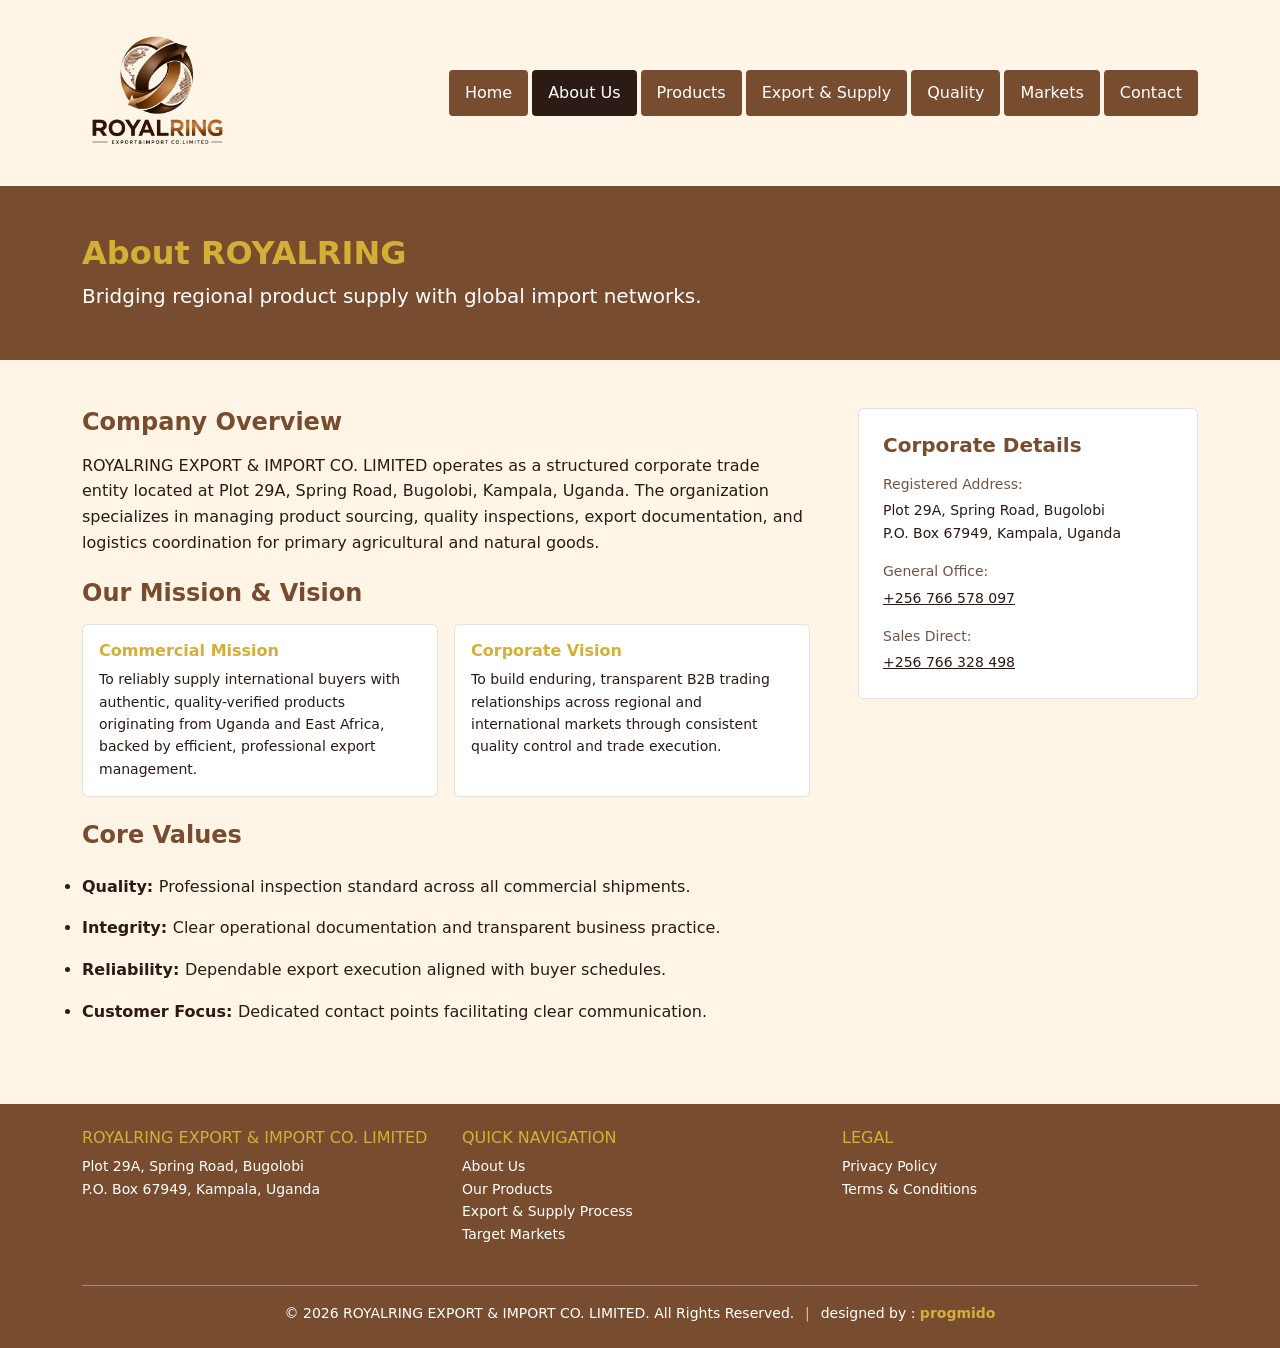
==== about.html @ 4150aece "Add files via upload" ====
<!DOCTYPE html>
<html lang="en">
 <head>
  <meta charset="utf-8"/>
  <meta content="width=device-width, initial-scale=1.0" name="viewport"/>
  <title>
   About Us | ROYALRING EXPORT &amp; IMPORT CO. LIMITED
  </title>
  <meta content="Learn about ROYALRING EXPORT &amp; IMPORT CO. LIMITED, based in Bugolobi, Kampala, Uganda. Core values, commercial mission, and international trade operations." name="description"/>
  <link href="https://www.royalringltd.com/about.html" rel="canonical"/>
  <link href="https://cdn.jsdelivr.net/npm/bootstrap@5.3.2/dist/css/bootstrap.min.css" rel="stylesheet"/>
  <link href="css/royalring.css" rel="stylesheet"/>
 </head>
 <body>
  <nav aria-label="Main Navigation" class="navbar navbar-expand-lg navbar-royalring sticky-top">
   <div class="container">
    <a class="navbar-brand d-flex align-items-center" href="index.html">
     <img alt="ROYALRING EXPORT &amp; IMPORT CO. LIMITED" class="brand-logo" height="150" src="images/logo.png" width="150"/>
    </a>
    <button aria-controls="mainNav" aria-expanded="false" aria-label="Toggle navigation" class="navbar-toggler border-0" data-bs-target="#mainNav" data-bs-toggle="collapse" type="button">
     <span class="navbar-toggler-icon">
     </span>
    </button>
    <div class="collapse navbar-collapse" id="mainNav">
     <ul class="navbar-nav ms-auto mb-2 mb-lg-0">
      <li class="nav-item">
       <a class="nav-link" href="index.html">
        Home
       </a>
      </li>
      <li class="nav-item">
       <a aria-current="page" class="nav-link active" href="about.html">
        About Us
       </a>
      </li>
      <li class="nav-item">
       <a class="nav-link" href="products.html">
        Products
       </a>
      </li>
      <li class="nav-item">
       <a class="nav-link" href="export.html">
        Export &amp; Supply
       </a>
      </li>
      <li class="nav-item">
       <a class="nav-link" href="quality.html">
        Quality
       </a>
      </li>
      <li class="nav-item">
       <a class="nav-link" href="markets.html">
        Markets
       </a>
      </li>
      <li class="nav-item">
       <a class="nav-link" href="contact.html">
        Contact
       </a>
      </li>
     </ul>
    </div>
   </div>
  </nav>
  <header class="py-5 page-header">
   <div class="container">
    <h1 class="h2 fw-bold rr-accent-text">
     About ROYALRING
    </h1>
    <p class="lead text-white mb-0 header-description">
     Bridging regional product supply with global import networks.
    </p>
   </div>
  </header>
  <main class="py-5">
   <div class="container">
    <div class="row g-5">
     <div class="col-lg-8">
      <h2 class="h4 fw-bold mb-3 heading-primary">
       Company Overview
      </h2>
      <p>
       ROYALRING EXPORT &amp; IMPORT CO. LIMITED operates as a structured corporate trade entity located at Plot 29A, Spring Road, Bugolobi, Kampala, Uganda. The organization specializes in managing product sourcing, quality inspections, export documentation, and logistics coordination for primary agricultural and natural goods.
      </p>
      <h2 class="h4 fw-bold mt-4 mb-3 heading-primary">
       Our Mission &amp; Vision
      </h2>
      <div class="row g-3">
       <div class="col-md-6">
        <div class="p-3 border rounded bg-white h-100">
         <h3 class="h6 fw-bold rr-accent-text">
          Commercial Mission
         </h3>
         <p class="small mb-0">
          To reliably supply international buyers with authentic, quality-verified products originating from Uganda and East Africa, backed by efficient, professional export management.
         </p>
        </div>
       </div>
       <div class="col-md-6">
        <div class="p-3 border rounded bg-white h-100">
         <h3 class="h6 fw-bold rr-accent-text">
          Corporate Vision
         </h3>
         <p class="small mb-0">
          To build enduring, transparent B2B trading relationships across regional and international markets through consistent quality control and trade execution.
         </p>
        </div>
       </div>
      </div>
      <h2 class="h4 fw-bold mt-4 mb-3 heading-primary">
       Core Values
      </h2>
      <ul class="list-group list-group-flush mb-4">
       <li class="list-group-content py-2">
        <strong>
         Quality:
        </strong>
        Professional inspection standard across all commercial shipments.
       </li>
       <li class="list-group-content py-2">
        <strong>
         Integrity:
        </strong>
        Clear operational documentation and transparent business practice.
       </li>
       <li class="list-group-content py-2">
        <strong>
         Reliability:
        </strong>
        Dependable export execution aligned with buyer schedules.
       </li>
       <li class="list-group-content py-2">
        <strong>
         Customer Focus:
        </strong>
        Dedicated contact points facilitating clear communication.
       </li>
      </ul>
     </div>
     <div class="col-lg-4">
      <div class="p-4 rounded border bg-white">
       <h3 class="h5 fw-bold mb-3 heading-primary">
        Corporate Details
       </h3>
       <p class="small rr-secondary-text mb-1">
        Registered Address:
       </p>
       <p class="small">
        Plot 29A, Spring Road, Bugolobi
        <br/>
        P.O. Box 67949, Kampala, Uganda
       </p>
       <p class="small rr-secondary-text mb-1">
        General Office:
       </p>
       <p class="small mb-3">
        <a class="text-dark" href="tel:+256766578097">
         +256 766 578 097
        </a>
       </p>
       <p class="small rr-secondary-text mb-1">
        Sales Direct:
       </p>
       <p class="small mb-0">
        <a class="text-dark" href="tel:+256766328498">
         +256 766 328 498
        </a>
       </p>
      </div>
     </div>
    </div>
   </div>
  </main>
  <script defer="" src="https://cdn.jsdelivr.net/npm/bootstrap@5.3.2/dist/js/bootstrap.bundle.min.js">
  </script>
  <footer class="site-footer">
   <div class="container">
    <div class="row">
     <div class="col-md-4 mb-3">
      <h4 class="h6 text-uppercase">
       ROYALRING EXPORT &amp; IMPORT CO. LIMITED
      </h4>
      <p class="small">
       Plot 29A, Spring Road, Bugolobi
       <br/>
       P.O. Box 67949, Kampala, Uganda
      </p>
     </div>
     <div class="col-md-4 mb-3">
      <h4 class="h6 text-uppercase">
       Quick Navigation
      </h4>
      <ul class="list-unstyled small">
       <li>
        <a href="about.html">
         About Us
        </a>
       </li>
       <li>
        <a href="products.html">
         Our Products
        </a>
       </li>
       <li>
        <a href="export.html">
         Export &amp; Supply Process
        </a>
       </li>
       <li>
        <a href="markets.html">
         Target Markets
        </a>
       </li>
      </ul>
     </div>
     <div class="col-md-4 mb-3">
      <h4 class="h6 text-uppercase">
       Legal
      </h4>
      <ul class="list-unstyled small">
       <li>
        <a href="privacy.html">
         Privacy Policy
        </a>
       </li>
       <li>
        <a href="terms.html">
         Terms &amp; Conditions
        </a>
       </li>
      </ul>
     </div>
    </div>
    <div class="footer-bottom text-center pt-3 small">
     &copy; 2026 ROYALRING EXPORT &amp; IMPORT CO. LIMITED. All Rights Reserved. <span class="footer-credit-separator">|</span> designed by : <a href="https://medo67866.github.io/progmido/" target="_blank" rel="noopener noreferrer">progmido</a>
    </div>
   </div>
  </footer>
  <script defer="True" src="https://cdn.jsdelivr.net/npm/bootstrap@5.3.2/dist/js/bootstrap.bundle.min.js">
  </script>
  <script defer="True" src="js/main.js">
  </script>
 </body>
</html>
---- css/royalring.css ----
/* =========================================================
   ROYALRING EXPORT & IMPORT CO. LIMITED
   Global stylesheet — Bootstrap 5.3.2 companion
   ========================================================= */

:root {
  --rr-bg: #FEF5E6;
  --rr-primary: #784C2F;
  --rr-primary-dark: #2C1A14;
  --rr-secondary: #8C6239;
  --rr-accent: #D4AF37;
  --rr-text: #2C1A14;
  --rr-text-muted: #6B5548;
  --rr-surface: #FFFFFF;
  --rr-border: #E5DDD5;

  --rr-font-main: system-ui, -apple-system, "Segoe UI", Roboto,
                  "Helvetica Neue", Arial, sans-serif;
}

/* -------------------------
   Base
   ------------------------- */
html {
  scroll-behavior: smooth;
}

body {
  margin: 0;
  padding: 0;
  overflow-x: hidden;
  background-color: var(--rr-bg);
  color: var(--rr-text);
  font-family: var(--rr-font-main);
  line-height: 1.6;
}

p {
  color: var(--rr-text);
}

.rr-secondary-text {
  color: var(--rr-text-muted) !important;
}

.rr-accent-text {
  color: var(--rr-accent) !important;
}

.text-dark {
  color: var(--rr-primary-dark) !important;
}

.heading-primary {
  color: var(--rr-primary) !important;
}

.link-secondary {
  color: var(--rr-secondary) !important;
}

a:focus-visible,
button:focus-visible {
  outline: 3px solid var(--rr-accent);
  outline-offset: 2px;
}

/* -------------------------
   Utility / top information bar
   ------------------------- */
.topbar {
  padding: 0.25rem 0;
  background-color: var(--rr-primary-dark) !important;
  color: var(--rr-surface);
}

.topbar a {
  color: var(--rr-accent) !important;
  text-decoration: none;
}

.topbar a:hover,
.topbar a:focus {
  color: var(--rr-surface) !important;
}

/* -------------------------
   Navigation
   ------------------------- */
.navbar-royalring {
  background-color: transparent !important;
  border: 0;
  padding: 0.8rem 1rem;
}

.navbar-royalring .navbar-brand {
  color: var(--rr-text);
  font-weight: 700;
  letter-spacing: 1px;
  text-transform: uppercase;
}

.navbar-royalring .brand-logo {
  display: block;
  width: 150px;
  height: 150px;
  max-width: 150px;
  object-fit: contain;
}

.navbar-royalring .navbar-toggler {
  color: var(--rr-primary-dark);
}

.navbar-royalring .navbar-toggler:focus {
  box-shadow: none;
}

.navbar-royalring .navbar-toggler-icon {
  background-image: url("data:image/svg+xml,%3csvg xmlns='http://www.w3.org/2000/svg' viewBox='0 0 30 30'%3e%3cpath stroke='%232C1A14' stroke-linecap='round' stroke-miterlimit='10' stroke-width='2' d='M4 7h22M4 15h22M4 23h22'/%3e%3c/svg%3e");
}

.navbar-royalring .navbar-nav .nav-link {
  margin-left: 4px;
  padding: 10px 16px !important;
  border-radius: 4px;
  background-color: var(--rr-primary) !important;
  color: var(--rr-surface) !important;
  font-weight: 500;
  transition: background-color 0.2s ease-in-out, color 0.2s ease-in-out;
}

.navbar-royalring .navbar-nav .nav-link:hover,
.navbar-royalring .navbar-nav .nav-link:focus {
  background-color: var(--rr-secondary) !important;
  color: var(--rr-surface) !important;
}

.navbar-royalring .navbar-nav .nav-link.active,
.navbar-royalring .navbar-nav .nav-link.active:hover {
  background-color: var(--rr-primary-dark) !important;
  color: var(--rr-surface) !important;
}

/* -------------------------
   Page headers
   ------------------------- */
.page-header {
  background-color: var(--rr-primary) !important;
  color: var(--rr-surface);
}

.page-header h1,
.page-header h2,
.page-header h3 {
  color: var(--rr-accent) !important;
}

.page-header .header-description {
  color: var(--rr-surface) !important;
  margin-bottom: 0;
}

/* -------------------------
   Home hero / dark sections
   ------------------------- */
.hero-section {
  position: relative;
  padding: 5rem 0;
  background: linear-gradient(135deg, var(--rr-primary-dark) 0%, #1A0F0C 100%);
  color: var(--rr-surface);
}

.hero-section .row {
  align-items: center;
}


.hero-section .hero-content {
  max-width: 900px;
}

.hero-section .hero-title {
  max-width: 760px;
  margin-right: auto;
  color: var(--rr-surface) !important;
  font-size: clamp(2.8rem, 5vw, 4.5rem);
  font-weight: 700;
  line-height: 1.08;
  letter-spacing: -0.02em;
}

.hero-section .hero-description {
  width: 100%;
  max-width: 760px;
  color: var(--rr-surface) !important;
}

.hero-section .hero-logo {
  display: block;
  width: min(100%, 340px);
  height: auto;
  max-width: 340px;
  margin: 0 auto;
  object-fit: contain;
}

.uganda-farms-image {
  display: block;
  width: 100%;
  height: auto;
  max-width: 100%;
  object-fit: cover;
}

.contact-connect-section {
  background-color: var(--rr-secondary) !important;
  color: var(--rr-surface);
}

.contact-connect-section p,
.contact-connect-section strong,
.contact-connect-section a,
.contact-connect-section .dark-section-label {
  color: var(--rr-surface) !important;
}

.contact-connect-section .dark-section-label {
  color: var(--rr-accent) !important;
  opacity: 1;
}

.contact-connect-section a:hover,
.contact-connect-section a:focus {
  color: var(--rr-accent) !important;
}

/* -------------------------
   Buttons
   ------------------------- */
.btn-rr-accent {
  padding: 0.6rem 1.4rem;
  border: 0;
  border-radius: 4px;
  background-color: var(--rr-accent);
  color: var(--rr-primary-dark);
  font-weight: 600;
  transition: all 0.2s ease;
}

.btn-rr-accent:hover,
.btn-rr-accent:focus {
  background-color: #B89528;
  color: var(--rr-primary-dark);
}

.btn-rr-outline {
  padding: 0.6rem 1.4rem;
  border: 1px solid var(--rr-accent);
  border-radius: 4px;
  background-color: transparent;
  color: var(--rr-accent);
  font-weight: 600;
  transition: all 0.2s ease;
}

.btn-rr-outline:hover,
.btn-rr-outline:focus {
  background-color: var(--rr-accent);
  color: var(--rr-primary-dark);
}

/* -------------------------
   Cards / surfaces
   ------------------------- */
.card,
.product-card,
.bg-white,
.markets-map-frame {
  background-color: var(--rr-surface) !important;
}

.card {
  color: var(--rr-text);
}

.product-card {
  overflow: hidden;
  border: 1px solid var(--rr-border);
  border-radius: 8px;
  transition: transform 0.3s ease, box-shadow 0.3s ease;
}

.product-card:hover {
  transform: translateY(-5px);
  box-shadow: 0 10px 20px rgba(44, 26, 20, 0.1);
}

.product-image-container {
  position: relative;
  overflow: hidden;
  aspect-ratio: 4 / 3;
}

.product-image-container img {
  width: 100%;
  height: 100%;
  object-fit: cover;
  transition: transform 0.4s ease;
}

.product-card:hover .product-image-container img {
  transform: scale(1.05);
}

.product-overlay {
  position: absolute;
  inset: 0;
  display: flex;
  align-items: center;
  justify-content: center;
  background: rgba(44, 26, 20, 0.6);
  opacity: 0;
  transition: opacity 0.3s ease;
}

.product-card:hover .product-overlay,
.product-card.touch-active .product-overlay {
  opacity: 1;
}

/* Product-page card images */
.card-img-top {
  cursor: pointer;
  transition: opacity 0.2s ease;
}

.card-img-top:hover {
  opacity: 0.92;
}

/* -------------------------
   Timeline
   ------------------------- */
.timeline-item {
  position: relative;
  margin-bottom: 2rem;
  padding-left: 1.5rem;
  border-left: 3px solid var(--rr-secondary);
}

.timeline-item::before {
  content: "";
  position: absolute;
  top: 0;
  left: -9px;
  width: 15px;
  height: 15px;
  border-radius: 50%;
  background-color: var(--rr-accent);
}

/* -------------------------
   Markets
   ------------------------- */
.markets-map-frame {
  text-align: center;
}

.markets-map {
  display: block;
  width: 100%;
  height: auto;
  object-fit: contain;
}

/* -------------------------
   Lightbox
   ------------------------- */
.rr-lightbox {
  position: fixed;
  z-index: 9999;
  inset: 0;
  display: none;
  align-items: center;
  justify-content: center;
  padding: 1rem;
  background: rgba(0, 0, 0, 0.9);
}

.rr-lightbox.active {
  display: flex;
}

.rr-lightbox-content {
  display: flex;
  max-width: 95vw;
  max-height: 90vh;
  flex-direction: column;
  align-items: center;
  justify-content: center;
}

.rr-lightbox img {
  display: block;
  max-width: 90vw;
  max-height: 80vh;
  border: 2px solid var(--rr-accent);
  border-radius: 4px;
}

.rr-lightbox-caption {
  margin-top: 0.5rem;
  color: var(--rr-surface);
  text-align: center;
}

.rr-lightbox-close {
  position: absolute;
  top: 16px;
  right: 24px;
  z-index: 1;
  padding: 0.25rem 0.5rem;
  border: 0;
  background: transparent;
  color: var(--rr-surface);
  font-size: 2.5rem;
  line-height: 1;
  cursor: pointer;
}

/* -------------------------
   Footer
   ------------------------- */
.site-footer {
  background-color: var(--rr-primary) !important;
  color: var(--rr-surface) !important;
  padding: 1.5rem 0;
}

.site-footer h4 {
  color: var(--rr-accent) !important;
}

.site-footer p,
.site-footer li,
.site-footer .small {
  color: var(--rr-surface) !important;
}

.site-footer a {
  color: var(--rr-surface) !important;
  text-decoration: none;
  transition: color 0.2s ease;
}

.site-footer a:hover,
.site-footer a:focus {
  color: var(--rr-accent) !important;
}

.site-footer .footer-bottom {
  margin-top: 0.5rem;
  border-top: 1px solid rgba(255, 255, 255, 0.35);
  color: var(--rr-surface) !important;
}


.footer-credit-separator {
  margin: 0 0.4rem;
  opacity: 0.65;
}

.site-footer .footer-bottom a.footer-credit,
.site-footer .footer-bottom a[href*="medo67866.github.io/progmido"] {
  color: var(--rr-accent) !important;
  font-weight: 600;
}

.site-footer .footer-bottom a[href*="medo67866.github.io/progmido"]:hover,
.site-footer .footer-bottom a[href*="medo67866.github.io/progmido"]:focus {
  color: var(--rr-surface) !important;
}


/* -------------------------
   WhatsApp floating button
   ------------------------- */
.whatsapp-float {
  position: fixed;
  right: 25px;
  bottom: 25px;
  z-index: 1000;
  display: flex;
  width: 55px;
  height: 55px;
  align-items: center;
  justify-content: center;
  border-radius: 50%;
  background-color: #25D366;
  color: var(--rr-surface);
  font-size: 30px;
  text-align: center;
  text-decoration: none;
  box-shadow: 2px 2px 10px rgba(0, 0, 0, 0.2);
  transition: transform 0.2s ease, background-color 0.2s ease;
}

.whatsapp-float:hover,
.whatsapp-float:focus {
  background-color: #1EBE5D;
  color: var(--rr-surface);
  transform: scale(1.05);
}


/* Contact phone / WhatsApp icons */
.contact-icon-line {
  display: flex;
  align-items: center;
  flex-wrap: wrap;
  gap: 0.75rem;
}

.contact-icon-line a {
  display: inline-flex;
  align-items: center;
  gap: 0.25rem;
  text-decoration: none;
}

.contact-email-link,
.contact-telephone-link {
  width: 1.35rem;
  justify-content: center;
}

.contact-email-icon {
  color: var(--rr-primary);
  font-size: 1.05rem;
}

.contact-telephone-icon {
  color: var(--rr-primary);
  font-size: 1rem;
}

.contact-email-link:hover .contact-email-icon,
.contact-email-link:focus .contact-email-icon,
.contact-telephone-link:hover .contact-telephone-icon,
.contact-telephone-link:focus .contact-telephone-icon {
  color: var(--rr-gold);
}

.contact-whatsapp-icon {
  color: #25D366;
  font-size: 1.2rem;
}

.contact-mobile-icon {
  color: var(--rr-primary);
  font-size: 1.05rem;
}

.whatsapp-float i {
  font-size: 30px;
  line-height: 1;
}

/* -------------------------
   Responsive
   ------------------------- */
@media (max-width: 991.98px) {
  .navbar-royalring {
    padding: 0.75rem 1rem;
  }

  .navbar-royalring .brand-logo {
    width: 100px;
    height: 100px;
    max-width: 100px;
  }

  .navbar-royalring .navbar-nav {
    padding-top: 0.5rem;
  }

  .navbar-royalring .navbar-nav .nav-link {
    margin-left: 0;
    margin-bottom: 4px;
    text-align: center;
  }
}

@media (max-width: 767.98px) {
  .hero-section {
    padding: 3.5rem 0;
  }

  .hero-section .hero-title {
    max-width: 100%;
    font-size: 2.4rem;
    line-height: 1.12;
  }

  .hero-section .hero-description {
    max-width: 100%;
  }

  .hero-section .hero-logo {
    width: min(100%, 260px);
  }

  .rr-lightbox img {
    max-width: 94vw;
    max-height: 76vh;
  }

  .whatsapp-float {
    right: 18px;
    bottom: 18px;
    width: 50px;
    height: 50px;
    font-size: 26px;
  }
}
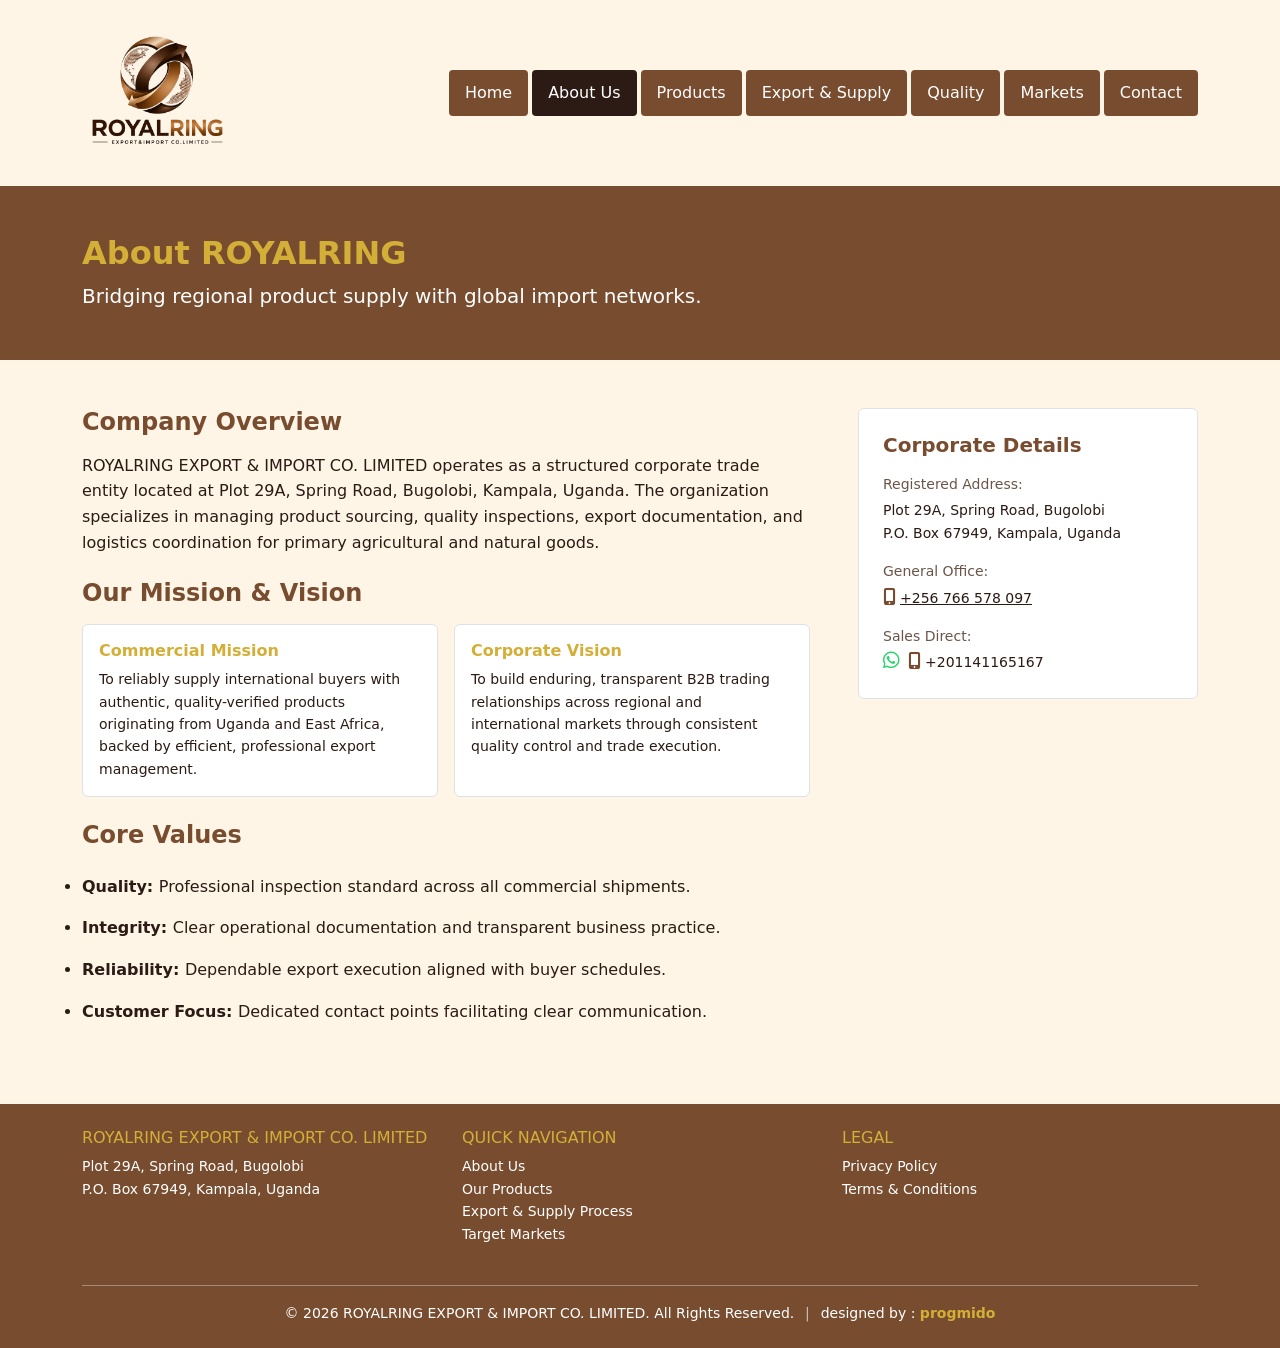
==== commit 7b01a1a5: "Add files via upload" ====
--- a/about.html
+++ b/about.html
@@ -1,244 +1,239 @@
 <!DOCTYPE html>
+
 <html lang="en">
- <head>
-  <meta charset="utf-8"/>
-  <meta content="width=device-width, initial-scale=1.0" name="viewport"/>
-  <title>
+<head>
+<meta charset="utf-8"/>
+<meta content="width=device-width, initial-scale=1.0" name="viewport"/>
+<title>
    About Us | ROYALRING EXPORT &amp; IMPORT CO. LIMITED
   </title>
-  <meta content="Learn about ROYALRING EXPORT &amp; IMPORT CO. LIMITED, based in Bugolobi, Kampala, Uganda. Core values, commercial mission, and international trade operations." name="description"/>
-  <link href="https://www.royalringltd.com/about.html" rel="canonical"/>
-  <link href="https://cdn.jsdelivr.net/npm/bootstrap@5.3.2/dist/css/bootstrap.min.css" rel="stylesheet"/>
-  <link href="css/royalring.css" rel="stylesheet"/>
- </head>
- <body>
-  <nav aria-label="Main Navigation" class="navbar navbar-expand-lg navbar-royalring sticky-top">
-   <div class="container">
-    <a class="navbar-brand d-flex align-items-center" href="index.html">
-     <img alt="ROYALRING EXPORT &amp; IMPORT CO. LIMITED" class="brand-logo" height="150" src="images/logo.png" width="150"/>
-    </a>
-    <button aria-controls="mainNav" aria-expanded="false" aria-label="Toggle navigation" class="navbar-toggler border-0" data-bs-target="#mainNav" data-bs-toggle="collapse" type="button">
-     <span class="navbar-toggler-icon">
-     </span>
-    </button>
-    <div class="collapse navbar-collapse" id="mainNav">
-     <ul class="navbar-nav ms-auto mb-2 mb-lg-0">
-      <li class="nav-item">
-       <a class="nav-link" href="index.html">
+<meta content="Learn about ROYALRING EXPORT &amp; IMPORT CO. LIMITED, based in Bugolobi, Kampala, Uganda. Core values, commercial mission, and international trade operations." name="description"/>
+<link href="https://www.royalringltd.com/about.html" rel="canonical"/>
+<link href="https://cdn.jsdelivr.net/npm/bootstrap@5.3.2/dist/css/bootstrap.min.css" rel="stylesheet"/>
+<link href="https://cdnjs.cloudflare.com/ajax/libs/font-awesome/6.5.2/css/all.min.css" rel="stylesheet"/><link href="css/royalring.css" rel="stylesheet"/>
+</head>
+<body>
+<nav aria-label="Main Navigation" class="navbar navbar-expand-lg navbar-royalring sticky-top">
+<div class="container">
+<a class="navbar-brand d-flex align-items-center" href="index.html">
+<img alt="ROYALRING EXPORT &amp; IMPORT CO. LIMITED" class="brand-logo" height="150" src="images/logo.png" width="150"/>
+</a>
+<button aria-controls="mainNav" aria-expanded="false" aria-label="Toggle navigation" class="navbar-toggler border-0" data-bs-target="#mainNav" data-bs-toggle="collapse" type="button">
+<span class="navbar-toggler-icon">
+</span>
+</button>
+<div class="collapse navbar-collapse" id="mainNav">
+<ul class="navbar-nav ms-auto mb-2 mb-lg-0">
+<li class="nav-item">
+<a class="nav-link" href="index.html">
         Home
        </a>
-      </li>
-      <li class="nav-item">
-       <a aria-current="page" class="nav-link active" href="about.html">
+</li>
+<li class="nav-item">
+<a aria-current="page" class="nav-link active" href="about.html">
         About Us
        </a>
-      </li>
-      <li class="nav-item">
-       <a class="nav-link" href="products.html">
+</li>
+<li class="nav-item">
+<a class="nav-link" href="products.html">
         Products
        </a>
-      </li>
-      <li class="nav-item">
-       <a class="nav-link" href="export.html">
+</li>
+<li class="nav-item">
+<a class="nav-link" href="export.html">
         Export &amp; Supply
        </a>
-      </li>
-      <li class="nav-item">
-       <a class="nav-link" href="quality.html">
+</li>
+<li class="nav-item">
+<a class="nav-link" href="quality.html">
         Quality
        </a>
-      </li>
-      <li class="nav-item">
-       <a class="nav-link" href="markets.html">
+</li>
+<li class="nav-item">
+<a class="nav-link" href="markets.html">
         Markets
        </a>
-      </li>
-      <li class="nav-item">
-       <a class="nav-link" href="contact.html">
+</li>
+<li class="nav-item">
+<a class="nav-link" href="contact.html">
         Contact
        </a>
-      </li>
-     </ul>
-    </div>
-   </div>
-  </nav>
-  <header class="py-5 page-header">
-   <div class="container">
-    <h1 class="h2 fw-bold rr-accent-text">
+</li>
+</ul>
+</div>
+</div>
+</nav>
+<header class="py-5 page-header">
+<div class="container">
+<h1 class="h2 fw-bold rr-accent-text">
      About ROYALRING
     </h1>
-    <p class="lead text-white mb-0 header-description">
+<p class="lead text-white mb-0 header-description">
      Bridging regional product supply with global import networks.
     </p>
-   </div>
-  </header>
-  <main class="py-5">
-   <div class="container">
-    <div class="row g-5">
-     <div class="col-lg-8">
-      <h2 class="h4 fw-bold mb-3 heading-primary">
+</div>
+</header>
+<main class="py-5">
+<div class="container">
+<div class="row g-5">
+<div class="col-lg-8">
+<h2 class="h4 fw-bold mb-3 heading-primary">
        Company Overview
       </h2>
-      <p>
+<p>
        ROYALRING EXPORT &amp; IMPORT CO. LIMITED operates as a structured corporate trade entity located at Plot 29A, Spring Road, Bugolobi, Kampala, Uganda. The organization specializes in managing product sourcing, quality inspections, export documentation, and logistics coordination for primary agricultural and natural goods.
       </p>
-      <h2 class="h4 fw-bold mt-4 mb-3 heading-primary">
+<h2 class="h4 fw-bold mt-4 mb-3 heading-primary">
        Our Mission &amp; Vision
       </h2>
-      <div class="row g-3">
-       <div class="col-md-6">
-        <div class="p-3 border rounded bg-white h-100">
-         <h3 class="h6 fw-bold rr-accent-text">
+<div class="row g-3">
+<div class="col-md-6">
+<div class="p-3 border rounded bg-white h-100">
+<h3 class="h6 fw-bold rr-accent-text">
           Commercial Mission
          </h3>
-         <p class="small mb-0">
+<p class="small mb-0">
           To reliably supply international buyers with authentic, quality-verified products originating from Uganda and East Africa, backed by efficient, professional export management.
          </p>
-        </div>
-       </div>
-       <div class="col-md-6">
-        <div class="p-3 border rounded bg-white h-100">
-         <h3 class="h6 fw-bold rr-accent-text">
+</div>
+</div>
+<div class="col-md-6">
+<div class="p-3 border rounded bg-white h-100">
+<h3 class="h6 fw-bold rr-accent-text">
           Corporate Vision
          </h3>
-         <p class="small mb-0">
+<p class="small mb-0">
           To build enduring, transparent B2B trading relationships across regional and international markets through consistent quality control and trade execution.
          </p>
-        </div>
-       </div>
-      </div>
-      <h2 class="h4 fw-bold mt-4 mb-3 heading-primary">
+</div>
+</div>
+</div>
+<h2 class="h4 fw-bold mt-4 mb-3 heading-primary">
        Core Values
       </h2>
-      <ul class="list-group list-group-flush mb-4">
-       <li class="list-group-content py-2">
-        <strong>
+<ul class="list-group list-group-flush mb-4">
+<li class="list-group-content py-2">
+<strong>
          Quality:
         </strong>
         Professional inspection standard across all commercial shipments.
        </li>
-       <li class="list-group-content py-2">
-        <strong>
+<li class="list-group-content py-2">
+<strong>
          Integrity:
         </strong>
         Clear operational documentation and transparent business practice.
        </li>
-       <li class="list-group-content py-2">
-        <strong>
+<li class="list-group-content py-2">
+<strong>
          Reliability:
         </strong>
         Dependable export execution aligned with buyer schedules.
        </li>
-       <li class="list-group-content py-2">
-        <strong>
+<li class="list-group-content py-2">
+<strong>
          Customer Focus:
         </strong>
         Dedicated contact points facilitating clear communication.
        </li>
-      </ul>
-     </div>
-     <div class="col-lg-4">
-      <div class="p-4 rounded border bg-white">
-       <h3 class="h5 fw-bold mb-3 heading-primary">
+</ul>
+</div>
+<div class="col-lg-4">
+<div class="p-4 rounded border bg-white">
+<h3 class="h5 fw-bold mb-3 heading-primary">
         Corporate Details
        </h3>
-       <p class="small rr-secondary-text mb-1">
+<p class="small rr-secondary-text mb-1">
         Registered Address:
        </p>
-       <p class="small">
+<p class="small">
         Plot 29A, Spring Road, Bugolobi
         <br/>
         P.O. Box 67949, Kampala, Uganda
        </p>
-       <p class="small rr-secondary-text mb-1">
+<p class="small rr-secondary-text mb-1">
         General Office:
        </p>
-       <p class="small mb-3">
-        <a class="text-dark" href="tel:+256766578097">
-         +256 766 578 097
-        </a>
-       </p>
-       <p class="small rr-secondary-text mb-1">
+<p class="small mb-3">
+<a class="text-dark" href="tel:+256766578097"><i aria-hidden="true" class="fa-solid fa-mobile-screen-button contact-mobile-icon me-1"></i>+256 766 578 097</a>
+</p>
+<p class="small rr-secondary-text mb-1">
         Sales Direct:
        </p>
-       <p class="small mb-0">
-        <a class="text-dark" href="tel:+256766328498">
-         +256 766 328 498
-        </a>
-       </p>
-      </div>
-     </div>
-    </div>
-   </div>
-  </main>
-  <script defer="" src="https://cdn.jsdelivr.net/npm/bootstrap@5.3.2/dist/js/bootstrap.bundle.min.js">
-  </script>
-  <footer class="site-footer">
-   <div class="container">
-    <div class="row">
-     <div class="col-md-4 mb-3">
-      <h4 class="h6 text-uppercase">
+<p class="small mb-0"><a class="text-dark text-decoration-none me-2" href="https://wa.me/201141165167" rel="noopener noreferrer" target="_blank"><i aria-hidden="true" class="fa-brands fa-whatsapp contact-whatsapp-icon"></i></a><a class="text-dark text-decoration-none" href="tel:+201141165167"><i aria-hidden="true" class="fa-solid fa-mobile-screen-button contact-mobile-icon me-1"></i>+201141165167</a></p>
+</div>
+</div>
+</div>
+</div>
+</main>
+<script defer="" src="https://cdn.jsdelivr.net/npm/bootstrap@5.3.2/dist/js/bootstrap.bundle.min.js">
+</script>
+<footer class="site-footer">
+<div class="container">
+<div class="row">
+<div class="col-md-4 mb-3">
+<h4 class="h6 text-uppercase">
        ROYALRING EXPORT &amp; IMPORT CO. LIMITED
       </h4>
-      <p class="small">
+<p class="small">
        Plot 29A, Spring Road, Bugolobi
        <br/>
        P.O. Box 67949, Kampala, Uganda
       </p>
-     </div>
-     <div class="col-md-4 mb-3">
-      <h4 class="h6 text-uppercase">
+</div>
+<div class="col-md-4 mb-3">
+<h4 class="h6 text-uppercase">
        Quick Navigation
       </h4>
-      <ul class="list-unstyled small">
-       <li>
-        <a href="about.html">
+<ul class="list-unstyled small">
+<li>
+<a href="about.html">
          About Us
         </a>
-       </li>
-       <li>
-        <a href="products.html">
+</li>
+<li>
+<a href="products.html">
          Our Products
         </a>
-       </li>
-       <li>
-        <a href="export.html">
+</li>
+<li>
+<a href="export.html">
          Export &amp; Supply Process
         </a>
-       </li>
-       <li>
-        <a href="markets.html">
+</li>
+<li>
+<a href="markets.html">
          Target Markets
         </a>
-       </li>
-      </ul>
-     </div>
-     <div class="col-md-4 mb-3">
-      <h4 class="h6 text-uppercase">
+</li>
+</ul>
+</div>
+<div class="col-md-4 mb-3">
+<h4 class="h6 text-uppercase">
        Legal
       </h4>
-      <ul class="list-unstyled small">
-       <li>
-        <a href="privacy.html">
+<ul class="list-unstyled small">
+<li>
+<a href="privacy.html">
          Privacy Policy
         </a>
-       </li>
-       <li>
-        <a href="terms.html">
+</li>
+<li>
+<a href="terms.html">
          Terms &amp; Conditions
         </a>
-       </li>
-      </ul>
-     </div>
-    </div>
-    <div class="footer-bottom text-center pt-3 small">
-     &copy; 2026 ROYALRING EXPORT &amp; IMPORT CO. LIMITED. All Rights Reserved. <span class="footer-credit-separator">|</span> designed by : <a href="https://medo67866.github.io/progmido/" target="_blank" rel="noopener noreferrer">progmido</a>
-    </div>
-   </div>
-  </footer>
-  <script defer="True" src="https://cdn.jsdelivr.net/npm/bootstrap@5.3.2/dist/js/bootstrap.bundle.min.js">
-  </script>
-  <script defer="True" src="js/main.js">
-  </script>
- </body>
+</li>
+</ul>
+</div>
+</div>
+<div class="footer-bottom text-center pt-3 small">
+     © 2026 ROYALRING EXPORT &amp; IMPORT CO. LIMITED. All Rights Reserved. <span class="footer-credit-separator">|</span> designed by : <a href="https://medo67866.github.io/progmido/" rel="noopener noreferrer" target="_blank">progmido</a>
+</div>
+</div>
+</footer>
+<script defer="True" src="https://cdn.jsdelivr.net/npm/bootstrap@5.3.2/dist/js/bootstrap.bundle.min.js">
+</script>
+<script defer="True" src="js/main.js">
+</script>
+</body>
 </html>
--- a/css/royalring.css
+++ b/css/royalring.css
@@ -208,9 +208,12 @@
 .uganda-farms-image {
   display: block;
   width: 100%;
+  aspect-ratio: 16 / 9;
   height: auto;
   max-width: 100%;
   object-fit: cover;
+  border: 2px solid #784C2F;
+  border-radius: 8px;
 }
 
 .contact-connect-section {
@@ -624,3 +627,15 @@
     font-size: 26px;
   }
 }
+
+/* Product image consistency update */
+.product-card .product-image-container,
+.card .card-img-top {
+  border: 2px solid #784C2F;
+}
+.card .card-img-top {
+  width: 100%;
+  aspect-ratio: 4 / 3;
+  object-fit: cover;
+  border-radius: 8px 8px 0 0;
+}
